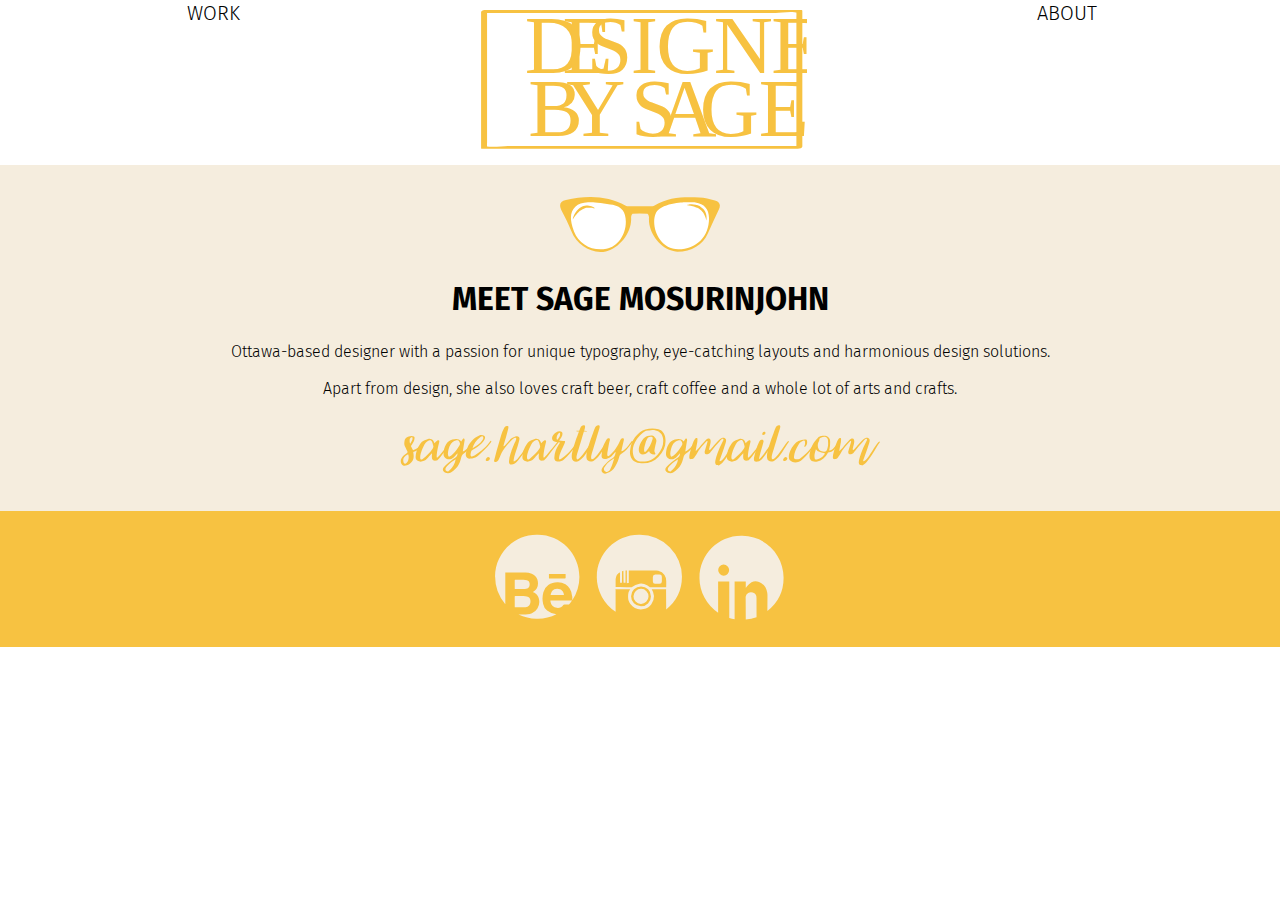
==== about.html @ d4b6d323 "Added about.html page" ====
<!DOCTYPE html>
<html lang="en-ca">
<head>
  <meta charset="utf-8">
  <title>Designed By Sage</title>
  <meta name="viewport" content="width=device-width,initial-scale=1">
  <link href="css/main.css" rel="stylesheet">
  <link href="css/grid.css" rel="stylesheet">
  <link href="https://fonts.googleapis.com/css?family=Fira+Sans:300,400" rel="stylesheet">
</head>
<body>

  <nav class="grid">
    <div class="unit xs-1 s-1-3 m-1-3 nav-link">
      <a href="index.html">WORK</a>
    </div>
    <div class="unit xs-1 s-1-3 m-1-3">
      <img class="title" src="images/logo-01.svg" alt="Designed by Sage">
    </div>
    <div class="unit xs-1 s-1-3 m-1-3 nav-link">
      <a href="about.html">ABOUT</a>
    </div>
  </nav>

  <main class="about-main">
    <img class="glasses" src="images/glasses-01.svg" alt="Glasses logo.">

    <div class="about-text">
      <h1>MEET SAGE MOSURINJOHN</h1>
      <p>Ottawa-based designer with a passion for unique typography, eye-catching layouts and harmonious design solutions.</p>
      <p>Apart from design, she also loves craft beer, craft coffee and a whole lot of arts and crafts.</p>
      <a href="mailto:sage.hartly@gmail.com"><img class="email" src="images/email.svg" alt="sage.hartly@gmail.com"></a>
    </div>

  </main>

<footer>
  <a href="https://www.behance.net/sagehartly"><img class="social" src="images/social-media-01.svg" alt="Behance"></a>
  <a href="https://instagram.com/sagehartly/"><img class="social"  src="images/social-media-02.svg" alt="Instagram"></a>
  <a href="https://ca.linkedin.com/in/sagemosurinjohn"><img class="social" src="images/social-media-03.svg" alt="LinkedIn"></a>
</footer>

</body>
</html>
---- css/main.css ----
@-moz-viewport { width: device-width; scale: 1; }
@-ms-viewport { width: device-width; scale: 1; }
@-o-viewport { width: device-width; scale: 1; }
@-webkit-viewport { width: device-width; scale: 1; }
@viewport { width: device-width; scale: 1; }

html {
  box-sizing: border-box;
  -moz-text-size-adjust: 100%;
  -ms-text-size-adjust: 100%;
  -webkit-text-size-adjust: 100%;
  text-size-adjust: 100%;

  font: normal 100%/1.3 sans-serif;
}

*, *::before, *::after {
  box-sizing: inherit;
}

body {
  margin: 0;
  font-family: 'Fira Sans', sans-serif;
  font-weight: 300;
}

main {
  background-color: #f5edde;
}

nav {
  text-align: center;
  background-color: #fff;
}

a {
  text-decoration: none;
  color: #000;
  text-align: center;
  font-size: 1.25em;
}

a:hover {
  color: #f7c241;
}

.nav-link {
  padding-top: auto;
  text-align: center;
}

.title {
  width: 80%;
  padding: 0.2em 0.2em 0.2em 0.5em;
}

footer {
  background-color: #f7c241;
  text-align: center;
  padding: 1em 2em;
}

.social {
  width: 25%;
}

@media only screen and (min-width: 25em) {

  .social {
    width: 15%;
  }

}

@media only screen and (min-width: 38em) {

  .social {
    width: 10%;
  }

}

@media only screen and (min-width: 60em) {

  .social {
    width: 8%;
    max-width: 5em;
  }

}

/*-----------------------ABOUT.HTML---------------------*/

.about-text {
  position: relative;
  text-align: center;
  margin: 0 2em;
}

.about-main {
  padding: 2em 0;
  text-align: center;
}

.glasses {
  width: 30%;
}

.email {
  width: 90%;
  display: block;
  margin: auto;
}

@media only screen and (min-width: 25em) {

  .glasses {
    width: 25%;
  }

  .email {
    width: 50%;
  }

}

@media only screen and (min-width: 60em) {

  .glasses {
    width: 20%;
    max-width: 10em;
  }

  .email {
    width: 40%;
    max-width: 30em;
  }

}
---- css/grid.css ----
/*
  Gridifier || Code released under the UNLICENSE
  https://gridifier.web-dev.tools/#xs,4,0,0,0;s,4,25,0,0;m,4,38,1,1;l,4,60,1,1
*/

.grid {
  margin: 0;
  padding: 0;
  letter-spacing: -0.31em;
  text-rendering: optimizespeed;
  display: -webkit-flex;
  -webkit-flex-flow: row wrap;
  display: -ms-flexbox;
  -ms-flex-flow: row wrap;
  display: flex;
  flex-flow: row wrap;
}

.grid-bottom {
  -webkit-align-items: flex-end;
  -ms-align-items: flex-end;
  align-items: flex-end;
}

.grid-middle {
  -webkit-align-items: center;
  -ms-align-items: center;
  align-items: center;
}

.grid-stretch {
  -webkit-align-items: stretch;
  -ms-align-items: stretch;
  align-items: stretch;
}

.opera-only :-o-prefocus,
.grid {
  word-spacing: -0.43em;
}

.unit {
  letter-spacing: normal;
  text-rendering: auto;
  vertical-align: top;
  word-spacing: normal;
  display: inline-block;
  visibility: visible;
}

.grid-bottom .unit {
  vertical-align: bottom;
}

.grid-middle .unit {
  vertical-align: middle;
}

[class*="unit-push-"],
[class*="unit-pull-"] {
  position: relative;
}

.unit-xs-hidden {
  display: none;
  visibility: hidden;
}

.unit-xs-centered {
  margin: 0 auto;
}

.unit-xs-1,
.xs-1 {
  display: block;
  visibility: visible;
  width: 100%;
}

.unit-xs-1-2,
.xs-1-2 {
  width: 50.0000%;
}

.unit-xs-1-3,
.xs-1-3 {
  width: 33.3333%;
}

.unit-xs-2-3,
.xs-2-3 {
  width: 66.6667%;
}

.unit-xs-1-4,
.xs-1-4 {
  width: 25.0000%;
}

.unit-xs-3-4,
.xs-3-4 {
  width: 75.0000%;
}

.unit-xs-1-2,
.xs-1-2,
.unit-xs-1-3,
.xs-1-3,
.unit-xs-2-3,
.xs-2-3,
.unit-xs-1-4,
.xs-1-4,
.unit-xs-3-4,
.xs-3-4 {
  display: inline-block;
  visibility: visible;
}

@media only screen and (min-width: 25em) {

  .unit-s-hidden {
    display: none;
    visibility: hidden;
  }

  .unit-s-centered {
    margin: 0 auto;
  }

  .unit-s-1,
  .s-1 {
    display: block;
    visibility: visible;
    width: 100%;
  }

  .unit-s-1-2,
  .s-1-2 {
    width: 50.0000%;
  }

  .unit-s-1-3,
  .s-1-3 {
    width: 33.3333%;
  }

  .unit-s-2-3,
  .s-2-3 {
    width: 66.6667%;
  }

  .unit-s-1-4,
  .s-1-4 {
    width: 25.0000%;
  }

  .unit-s-3-4,
  .s-3-4 {
    width: 75.0000%;
  }

  .unit-s-1-2,
  .s-1-2,
  .unit-s-1-3,
  .s-1-3,
  .unit-s-2-3,
  .s-2-3,
  .unit-s-1-4,
  .s-1-4,
  .unit-s-3-4,
  .s-3-4 {
    display: inline-block;
    visibility: visible;
  }

}

@media only screen and (min-width: 38em) {

  .unit-m-hidden {
    display: none;
    visibility: hidden;
  }

  .unit-m-centered {
    margin: 0 auto;
  }

  .unit-m-1,
  .m-1 {
    display: block;
    visibility: visible;
    width: 100%;
  }

  .unit-offset-m-0 {
    margin-left: 0;
  }

  .unit-push-m-0,
  .unit-pull-m-0 {
    left: 0;
  }

  .unit-m-1-2,
  .m-1-2 {
    width: 50.0000%;
  }

  .unit-offset-m-1-2 {
    margin-left: 50.0000%;
  }

  .unit-push-m-1-2 {
    left: 50.0000%;
  }

  .unit-pull-m-1-2 {
    left: -50.0000%;
  }

  .unit-m-1-3,
  .m-1-3 {
    width: 33.3333%;
  }

  .unit-offset-m-1-3 {
    margin-left: 33.3333%;
  }

  .unit-push-m-1-3 {
    left: 33.3333%;
  }

  .unit-pull-m-1-3 {
    left: -33.3333%;
  }

  .unit-m-2-3,
  .m-2-3 {
    width: 66.6667%;
  }

  .unit-offset-m-2-3 {
    margin-left: 66.6667%;
  }

  .unit-push-m-2-3 {
    left: 66.6667%;
  }

  .unit-pull-m-2-3 {
    left: -66.6667%;
  }

  .unit-m-1-4,
  .m-1-4 {
    width: 25.0000%;
  }

  .unit-offset-m-1-4 {
    margin-left: 25.0000%;
  }

  .unit-push-m-1-4 {
    left: 25.0000%;
  }

  .unit-pull-m-1-4 {
    left: -25.0000%;
  }

  .unit-m-3-4,
  .m-3-4 {
    width: 75.0000%;
  }

  .unit-offset-m-3-4 {
    margin-left: 75.0000%;
  }

  .unit-push-m-3-4 {
    left: 75.0000%;
  }

  .unit-pull-m-3-4 {
    left: -75.0000%;
  }

  .unit-m-1-2,
  .m-1-2,
  .unit-m-1-3,
  .m-1-3,
  .unit-m-2-3,
  .m-2-3,
  .unit-m-1-4,
  .m-1-4,
  .unit-m-3-4,
  .m-3-4 {
    display: inline-block;
    visibility: visible;
  }

}

@media only screen and (min-width: 60em) {

  .unit-l-hidden {
    display: none;
    visibility: hidden;
  }

  .unit-l-centered {
    margin: 0 auto;
  }

  .unit-l-1,
  .l-1 {
    display: block;
    visibility: visible;
    width: 100%;
  }

  .unit-offset-l-0 {
    margin-left: 0;
  }

  .unit-push-l-0,
  .unit-pull-l-0 {
    left: 0;
  }

  .unit-l-1-2,
  .l-1-2 {
    width: 50.0000%;
  }

  .unit-offset-l-1-2 {
    margin-left: 50.0000%;
  }

  .unit-push-l-1-2 {
    left: 50.0000%;
  }

  .unit-pull-l-1-2 {
    left: -50.0000%;
  }

  .unit-l-1-3,
  .l-1-3 {
    width: 33.3333%;
  }

  .unit-offset-l-1-3 {
    margin-left: 33.3333%;
  }

  .unit-push-l-1-3 {
    left: 33.3333%;
  }

  .unit-pull-l-1-3 {
    left: -33.3333%;
  }

  .unit-l-2-3,
  .l-2-3 {
    width: 66.6667%;
  }

  .unit-offset-l-2-3 {
    margin-left: 66.6667%;
  }

  .unit-push-l-2-3 {
    left: 66.6667%;
  }

  .unit-pull-l-2-3 {
    left: -66.6667%;
  }

  .unit-l-1-4,
  .l-1-4 {
    width: 25.0000%;
  }

  .unit-offset-l-1-4 {
    margin-left: 25.0000%;
  }

  .unit-push-l-1-4 {
    left: 25.0000%;
  }

  .unit-pull-l-1-4 {
    left: -25.0000%;
  }

  .unit-l-3-4,
  .l-3-4 {
    width: 75.0000%;
  }

  .unit-offset-l-3-4 {
    margin-left: 75.0000%;
  }

  .unit-push-l-3-4 {
    left: 75.0000%;
  }

  .unit-pull-l-3-4 {
    left: -75.0000%;
  }

  .unit-l-1-2,
  .l-1-2,
  .unit-l-1-3,
  .l-1-3,
  .unit-l-2-3,
  .l-2-3,
  .unit-l-1-4,
  .l-1-4,
  .unit-l-3-4,
  .l-3-4 {
    display: inline-block;
    visibility: visible;
  }

}

.unit-content-distribute {
  display: -ms-flexbox;
  display: -webkit-flex;
  display: flex;
  -ms-flex-direction: column;
  -webkit-flex-direction: column;
  flex-direction: column;
  -ms-flex-pack: justify;
  -webkit-justify-content: space-between;
  justify-content: space-between;
}

.content-fill {
  -ms-flex-grow: 2;
  -webkit-flex-grow: 2;
  flex-grow: 2;
  max-width: 100%; /* @bugfix: IE 10, 11 */
}

.content-shrink {
  -ms-align-self: center;
  -webkit-align-self: center;
  align-self: center;
}
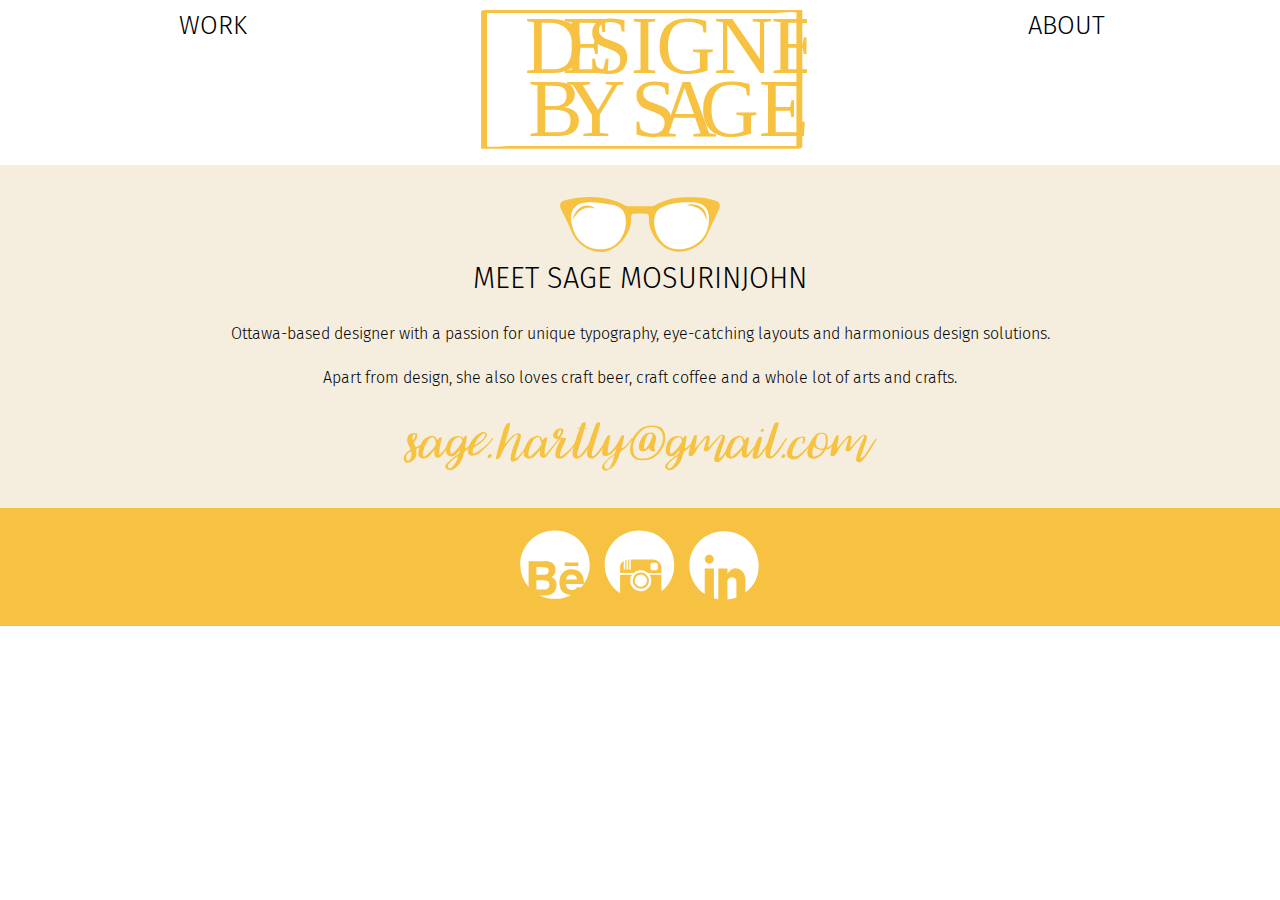
==== commit e1d236ac: "Added typographer, started rcmp.html" ====
--- a/about.html
+++ b/about.html
@@ -4,6 +4,7 @@
   <meta charset="utf-8">
   <title>Designed By Sage</title>
   <meta name="viewport" content="width=device-width,initial-scale=1">
+  <link href="css/type.css" rel="stylesheet">
   <link href="css/main.css" rel="stylesheet">
   <link href="css/grid.css" rel="stylesheet">
   <link href="https://fonts.googleapis.com/css?family=Fira+Sans:300,400" rel="stylesheet">
@@ -11,28 +12,30 @@
 <body>
 
   <nav class="grid">
-    <div class="unit xs-1 s-1-3 m-1-3 nav-link">
+    <div class="unit xs-1 s-1-3 m-1-3 nav-link peta">
       <a href="index.html">WORK</a>
     </div>
     <div class="unit xs-1 s-1-3 m-1-3">
-      <img class="title" src="images/logo-01.svg" alt="Designed by Sage">
+      <img class="title" src="images/logo.svg" alt="Designed by Sage">
     </div>
-    <div class="unit xs-1 s-1-3 m-1-3 nav-link">
+    <div class="unit xs-1 s-1-3 m-1-3 nav-link peta">
       <a href="about.html">ABOUT</a>
     </div>
   </nav>
 
-  <main class="about-main">
-    <img class="glasses" src="images/glasses-01.svg" alt="Glasses logo.">
+  <main>
+    <div class="about-main">
+      <img class="glasses" src="images/glasses.svg" alt="Glasses logo.">
 
-    <div class="about-text">
-      <h1>MEET SAGE MOSURINJOHN</h1>
-      <p>Ottawa-based designer with a passion for unique typography, eye-catching layouts and harmonious design solutions.</p>
-      <p>Apart from design, she also loves craft beer, craft coffee and a whole lot of arts and crafts.</p>
-      <a href="mailto:sage.hartly@gmail.com"><img class="email" src="images/email.svg" alt="sage.hartly@gmail.com"></a>
+      <div class="about-text">
+        <h1>MEET SAGE MOSURINJOHN</h1>
+        <p>Ottawa-based designer with a passion for unique typography, eye-catching layouts and harmonious design solutions.</p>
+        <p>Apart from design, she also loves craft beer, craft coffee and a whole lot of arts and crafts.</p>
+        <a href="mailto:sage.hartly@gmail.com"><img class="email" src="images/email.svg" alt="sage.hartly@gmail.com"></a>
+      </div>
     </div>
+  </main>
 
-  </main>
 
 <footer>
   <a href="https://www.behance.net/sagehartly"><img class="social" src="images/social-media-01.svg" alt="Behance"></a>
--- a/css/type.css
+++ b/css/type.css
@@ -0,0 +1,1064 @@
+/*
+  Typografier || Code released under the UNLICENSE
+  https://typografier.web-dev.tools/#0,100,1.3,1.067,0;38,110,1.4,1.125,1;60,120,1.5,1.125,1;90,130,1.5,1.125,1
+*/
+
+html {
+  font-size: 100%;
+  line-height: 1.3;
+}
+
+a {
+  background-color: transparent;
+  -webkit-text-decoration-skip: objects;
+}
+
+sub,
+sup {
+  font-size: 75%;
+  line-height: 1px;
+  position: relative;
+  vertical-align: baseline;
+}
+
+sup {
+  top: -0.5em;
+}
+
+sub {
+  bottom: -0.25em;
+}
+
+pre,
+code,
+kbd,
+samp {
+  font-size: 100%;
+}
+
+abbr[title] {
+  border-bottom: none;
+  text-decoration: underline;
+  text-decoration: underline dotted;
+}
+
+b,
+strong {
+  font-weight: bold;
+}
+
+dfn,
+caption {
+  font-style: italic;
+}
+
+hr {
+  border: 0;
+  border-top: 1px solid;
+  height: 0;
+}
+
+table {
+  border-collapse: collapse;
+  border-spacing: 0;
+  width: 100%;
+}
+
+th,
+td {
+  border-bottom: 1px solid;
+  text-align: left;
+  vertical-align: top;
+}
+
+thead th {
+  vertical-align: bottom;
+}
+
+.text-left {
+  text-align: left;
+}
+
+.text-right {
+  text-align: right;
+}
+
+.text-center {
+  text-align: center;
+}
+
+.normal {
+  font-weight: normal;
+  font-style: normal;
+}
+
+.not-bold {
+  font-weight: normal;
+}
+
+.not-italic {
+  font-style: normal;
+}
+
+.bold {
+  font-weight: bold;
+}
+
+.italic {
+  font-style: italic;
+}
+
+.text-upper {
+  text-transform: uppercase;
+}
+
+.text-lower {
+  text-transform: lowercase;
+}
+
+.wrapper {
+  margin-left: auto;
+  margin-right: auto;
+  max-width: 52em;
+}
+
+.max-length {
+  margin-left: auto;
+  margin-right: auto;
+  max-width: 36em;
+}
+
+h1,
+h2,
+h3,
+h4,
+h5,
+h6,
+p,
+ul,
+ol,
+dl,
+dd,
+figure,
+blockquote,
+details,
+hr,
+fieldset,
+pre,
+table {
+  margin: 0 0 1.3rem;
+}
+
+.yotta {
+  font-size: 1.5745rem;
+  line-height: 2.2750rem;
+}
+
+.zetta {
+  font-size: 1.4757rem;
+  line-height: 1.9500rem;
+}
+
+h1,
+.exa {
+  font-size: 1.3830rem;
+  line-height: 1.9500rem;
+}
+
+h2,
+.peta {
+  font-size: 1.2962rem;
+  line-height: 1.9500rem;
+}
+
+h3,
+.tera {
+  font-size: 1.2148rem;
+  line-height: 1.6250rem;
+}
+
+h4,
+.giga {
+  font-size: 1.1385rem;
+  line-height: 1.6250rem;
+}
+
+h5,
+.mega {
+  font-size: 1.0670rem;
+  line-height: 1.6250rem;
+}
+
+h6,
+.kilo,
+input,
+textarea {
+  font-size: 1.0000rem;
+  line-height: 1.3000rem;
+}
+
+small,
+.milli {
+  font-size: 0.9372rem;
+  line-height: 1.3000rem;
+}
+
+.micro {
+  font-size: 0.8784rem;
+  line-height: 1.3000rem;
+}
+
+ul {
+  padding-left: 1em;
+}
+
+ol {
+  padding-left: 1.6em;
+}
+
+.push {
+  margin-bottom: 1.3rem;
+}
+
+.push-none,
+.push-0 {
+  margin-bottom: 0;
+}
+
+.push-double,
+.push-2 {
+  margin-bottom: 2.6000rem;
+}
+
+.push-half,
+.push-1-2 {
+  margin-bottom: 0.6500rem;
+}
+
+.push-quarter,
+.push-1-4 {
+  margin-bottom: 0.3250rem;
+}
+
+.push-right-quarter,
+.push-r-1-4 {
+  margin-right: 0.3250rem;
+}
+
+.push-right-half,
+.push-r-1-2 {
+  margin-right: 0.6500rem;
+}
+
+.push-right,
+.push-r {
+  margin-right: 1.3rem;
+}
+
+.pad-top,
+.pad-t {
+  padding-top: 1.3rem;
+}
+
+.pad-bottom,
+.pad-b {
+  padding-bottom: 1.3rem;
+}
+
+.pad-top-double,
+.pad-t-2 {
+  padding-top: 2.6000rem;
+}
+
+.pad-bottom-double,
+.pad-b-2 {
+  padding-bottom: 2.6000rem;
+}
+
+.pad-top-half,
+.pad-t-1-2 {
+  padding-top: 0.6500rem;
+}
+
+.pad-bottom-half,
+.pad-b-1-2 {
+  padding-bottom: 0.6500rem;
+}
+
+.pad-top-quarter,
+.pad-t-1-4 {
+  padding-top: 0.3250rem;
+}
+
+.pad-bottom-quarter,
+.pad-b-1-4 {
+  padding-bottom: 0.3250rem;
+}
+
+.island {
+  padding: 1.3rem;
+}
+
+.island-double,
+.island-2 {
+  padding: 2.6000rem;
+}
+
+.island-half,
+.island-1-2 {
+  padding: 0.6500rem;
+}
+
+.island-quarter,
+.island-1-4,
+td,
+th,
+fieldset {
+  padding: 0.3250rem;
+}
+
+.gutter {
+  padding-left: 1.3rem;
+  padding-right: 1.3rem;
+}
+
+.gutter-double,
+.gutter-2 {
+  padding-left: 2.6000rem;
+  padding-right: 2.6000rem;
+}
+
+.gutter-half,
+.gutter-1-2 {
+  padding-left: 0.6500rem;
+  padding-right: 0.6500rem;
+}
+
+.gutter-quarter,
+.gutter-1-4 {
+  padding-left: 0.3250rem;
+  padding-right: 0.3250rem;
+}
+
+@media only screen and (min-width: 38em) {
+
+  html {
+    font-size: 110%;
+    line-height: 1.4;
+  }
+
+  h1,
+  h2,
+  h3,
+  h4,
+  h5,
+  h6,
+  p,
+  ul,
+  ol,
+  dl,
+  dd,
+  figure,
+  blockquote,
+  details,
+  hr,
+  fieldset,
+  pre,
+  table {
+    margin: 0 0 1.4rem;
+  }
+
+  .yotta {
+    font-size: 2.2807rem;
+    line-height: 3.1500rem;
+  }
+
+  .zetta {
+    font-size: 2.0273rem;
+    line-height: 2.8000rem;
+  }
+
+  h1,
+  .exa {
+    font-size: 1.8020rem;
+    line-height: 2.4500rem;
+  }
+
+  h2,
+  .peta {
+    font-size: 1.6018rem;
+    line-height: 2.1000rem;
+  }
+
+  h3,
+  .tera {
+    font-size: 1.4238rem;
+    line-height: 2.1000rem;
+  }
+
+  h4,
+  .giga {
+    font-size: 1.2656rem;
+    line-height: 1.7500rem;
+  }
+
+  h5,
+  .mega {
+    font-size: 1.1250rem;
+    line-height: 1.7500rem;
+  }
+
+  h6,
+  .kilo,
+  input,
+  textarea {
+    font-size: 1.0000rem;
+    line-height: 1.4000rem;
+  }
+
+  small,
+  .milli {
+    font-size: 0.8889rem;
+    line-height: 1.4000rem;
+  }
+
+  .micro {
+    font-size: 0.7901rem;
+    line-height: 1.4000rem;
+  }
+
+  ul,
+  ol {
+    padding-left: 0;
+  }
+
+  ul ul,
+  ol ul {
+    padding-left: 1em;
+  }
+
+  ol ol,
+  ul ol {
+    padding-left: 1.6em;
+  }
+
+  .hang-punc {
+    float: left;
+    margin-left: -1.4em;
+    text-align: right;
+    width: 1.3em;
+  }
+
+  table {
+    margin-left: -0.3500rem;
+    margin-right: -0.3500rem;
+    width: calc(100% + 0.3500rem + 0.3500rem);
+  }
+
+  .push {
+    margin-bottom: 1.4rem;
+  }
+
+  .push-none,
+  .push-0 {
+    margin-bottom: 0;
+  }
+
+  .push-double,
+  .push-2 {
+    margin-bottom: 2.8000rem;
+  }
+
+  .push-half,
+  .push-1-2 {
+    margin-bottom: 0.7000rem;
+  }
+
+  .push-quarter,
+  .push-1-4 {
+    margin-bottom: 0.3500rem;
+  }
+
+  .push-right-quarter,
+  .push-r-1-4 {
+    margin-right: 0.3500rem;
+  }
+
+  .push-right-half,
+  .push-r-1-2 {
+    margin-right: 0.7000rem;
+  }
+
+  .push-right,
+  .push-r {
+    margin-right: 1.4rem;
+  }
+
+  .pad-top,
+  .pad-t {
+    padding-top: 1.4rem;
+  }
+
+  .pad-bottom,
+  .pad-b {
+    padding-bottom: 1.4rem;
+  }
+
+  .pad-top-double,
+  .pad-t-2 {
+    padding-top: 2.8000rem;
+  }
+
+  .pad-bottom-double,
+  .pad-b-2 {
+    padding-bottom: 2.8000rem;
+  }
+
+  .pad-top-half,
+  .pad-t-1-2 {
+    padding-top: 0.7000rem;
+  }
+
+  .pad-bottom-half,
+  .pad-b-1-2 {
+    padding-bottom: 0.7000rem;
+  }
+
+  .pad-top-quarter,
+  .pad-t-1-4 {
+    padding-top: 0.3500rem;
+  }
+
+  .pad-bottom-quarter,
+  .pad-b-1-4 {
+    padding-bottom: 0.3500rem;
+  }
+
+  .island {
+    padding: 1.4rem;
+  }
+
+  .island-double,
+  .island-2 {
+    padding: 2.8000rem;
+  }
+
+  .island-half,
+  .island-1-2 {
+    padding: 0.7000rem;
+  }
+
+  .island-quarter,
+  .island-1-4,
+  td,
+  th,
+  fieldset {
+    padding: 0.3500rem;
+  }
+
+  .gutter {
+    padding-left: 1.4rem;
+    padding-right: 1.4rem;
+  }
+
+  .gutter-double,
+  .gutter-2 {
+    padding-left: 2.8000rem;
+    padding-right: 2.8000rem;
+  }
+
+  .gutter-half,
+  .gutter-1-2 {
+    padding-left: 0.7000rem;
+    padding-right: 0.7000rem;
+  }
+
+  .gutter-quarter,
+  .gutter-1-4 {
+    padding-left: 0.3500rem;
+    padding-right: 0.3500rem;
+  }
+
+}
+
+@media only screen and (min-width: 60em) {
+
+  html {
+    font-size: 120%;
+    line-height: 1.5;
+  }
+
+  h1,
+  h2,
+  h3,
+  h4,
+  h5,
+  h6,
+  p,
+  ul,
+  ol,
+  dl,
+  dd,
+  figure,
+  blockquote,
+  details,
+  hr,
+  fieldset,
+  pre,
+  table {
+    margin: 0 0 1.5rem;
+  }
+
+  .yotta {
+    font-size: 2.2807rem;
+    line-height: 3.0000rem;
+  }
+
+  .zetta {
+    font-size: 2.0273rem;
+    line-height: 3.0000rem;
+  }
+
+  h1,
+  .exa {
+    font-size: 1.8020rem;
+    line-height: 2.6250rem;
+  }
+
+  h2,
+  .peta {
+    font-size: 1.6018rem;
+    line-height: 2.2500rem;
+  }
+
+  h3,
+  .tera {
+    font-size: 1.4238rem;
+    line-height: 1.8750rem;
+  }
+
+  h4,
+  .giga {
+    font-size: 1.2656rem;
+    line-height: 1.8750rem;
+  }
+
+  h5,
+  .mega {
+    font-size: 1.1250rem;
+    line-height: 1.5000rem;
+  }
+
+  h6,
+  .kilo,
+  input,
+  textarea {
+    font-size: 1.0000rem;
+    line-height: 1.5000rem;
+  }
+
+  small,
+  .milli {
+    font-size: 0.8889rem;
+    line-height: 1.5000rem;
+  }
+
+  .micro {
+    font-size: 0.7901rem;
+    line-height: 1.5000rem;
+  }
+
+  ul,
+  ol {
+    padding-left: 0;
+  }
+
+  ul ul,
+  ol ul {
+    padding-left: 1em;
+  }
+
+  ol ol,
+  ul ol {
+    padding-left: 1.6em;
+  }
+
+  .hang-punc {
+    float: left;
+    margin-left: -1.4em;
+    text-align: right;
+    width: 1.3em;
+  }
+
+  table {
+    margin-left: -0.3750rem;
+    margin-right: -0.3750rem;
+    width: calc(100% + 0.3750rem + 0.3750rem);
+  }
+
+  .push {
+    margin-bottom: 1.5rem;
+  }
+
+  .push-none,
+  .push-0 {
+    margin-bottom: 0;
+  }
+
+  .push-double,
+  .push-2 {
+    margin-bottom: 3.0000rem;
+  }
+
+  .push-half,
+  .push-1-2 {
+    margin-bottom: 0.7500rem;
+  }
+
+  .push-quarter,
+  .push-1-4 {
+    margin-bottom: 0.3750rem;
+  }
+
+  .push-right-quarter,
+  .push-r-1-4 {
+    margin-right: 0.3750rem;
+  }
+
+  .push-right-half,
+  .push-r-1-2 {
+    margin-right: 0.7500rem;
+  }
+
+  .push-right,
+  .push-r {
+    margin-right: 1.5rem;
+  }
+
+  .pad-top,
+  .pad-t {
+    padding-top: 1.5rem;
+  }
+
+  .pad-bottom,
+  .pad-b {
+    padding-bottom: 1.5rem;
+  }
+
+  .pad-top-double,
+  .pad-t-2 {
+    padding-top: 3.0000rem;
+  }
+
+  .pad-bottom-double,
+  .pad-b-2 {
+    padding-bottom: 3.0000rem;
+  }
+
+  .pad-top-half,
+  .pad-t-1-2 {
+    padding-top: 0.7500rem;
+  }
+
+  .pad-bottom-half,
+  .pad-b-1-2 {
+    padding-bottom: 0.7500rem;
+  }
+
+  .pad-top-quarter,
+  .pad-t-1-4 {
+    padding-top: 0.3750rem;
+  }
+
+  .pad-bottom-quarter,
+  .pad-b-1-4 {
+    padding-bottom: 0.3750rem;
+  }
+
+  .island {
+    padding: 1.5rem;
+  }
+
+  .island-double,
+  .island-2 {
+    padding: 3.0000rem;
+  }
+
+  .island-half,
+  .island-1-2 {
+    padding: 0.7500rem;
+  }
+
+  .island-quarter,
+  .island-1-4,
+  td,
+  th,
+  fieldset {
+    padding: 0.3750rem;
+  }
+
+  .gutter {
+    padding-left: 1.5rem;
+    padding-right: 1.5rem;
+  }
+
+  .gutter-double,
+  .gutter-2 {
+    padding-left: 3.0000rem;
+    padding-right: 3.0000rem;
+  }
+
+  .gutter-half,
+  .gutter-1-2 {
+    padding-left: 0.7500rem;
+    padding-right: 0.7500rem;
+  }
+
+  .gutter-quarter,
+  .gutter-1-4 {
+    padding-left: 0.3750rem;
+    padding-right: 0.3750rem;
+  }
+
+}
+
+@media only screen and (min-width: 90em) {
+
+  html {
+    font-size: 130%;
+    line-height: 1.5;
+  }
+
+  h1,
+  h2,
+  h3,
+  h4,
+  h5,
+  h6,
+  p,
+  ul,
+  ol,
+  dl,
+  dd,
+  figure,
+  blockquote,
+  details,
+  hr,
+  fieldset,
+  pre,
+  table {
+    margin: 0 0 1.5rem;
+  }
+
+  .yotta {
+    font-size: 2.2807rem;
+    line-height: 3.0000rem;
+  }
+
+  .zetta {
+    font-size: 2.0273rem;
+    line-height: 3.0000rem;
+  }
+
+  h1,
+  .exa {
+    font-size: 1.8020rem;
+    line-height: 2.6250rem;
+  }
+
+  h2,
+  .peta {
+    font-size: 1.6018rem;
+    line-height: 2.2500rem;
+  }
+
+  h3,
+  .tera {
+    font-size: 1.4238rem;
+    line-height: 1.8750rem;
+  }
+
+  h4,
+  .giga {
+    font-size: 1.2656rem;
+    line-height: 1.8750rem;
+  }
+
+  h5,
+  .mega {
+    font-size: 1.1250rem;
+    line-height: 1.5000rem;
+  }
+
+  h6,
+  .kilo,
+  input,
+  textarea {
+    font-size: 1.0000rem;
+    line-height: 1.5000rem;
+  }
+
+  small,
+  .milli {
+    font-size: 0.8889rem;
+    line-height: 1.5000rem;
+  }
+
+  .micro {
+    font-size: 0.7901rem;
+    line-height: 1.5000rem;
+  }
+
+  ul,
+  ol {
+    padding-left: 0;
+  }
+
+  ul ul,
+  ol ul {
+    padding-left: 1em;
+  }
+
+  ol ol,
+  ul ol {
+    padding-left: 1.6em;
+  }
+
+  .hang-punc {
+    float: left;
+    margin-left: -1.4em;
+    text-align: right;
+    width: 1.3em;
+  }
+
+  table {
+    margin-left: -0.3750rem;
+    margin-right: -0.3750rem;
+    width: calc(100% + 0.3750rem + 0.3750rem);
+  }
+
+  .push {
+    margin-bottom: 1.5rem;
+  }
+
+  .push-none,
+  .push-0 {
+    margin-bottom: 0;
+  }
+
+  .push-double,
+  .push-2 {
+    margin-bottom: 3.0000rem;
+  }
+
+  .push-half,
+  .push-1-2 {
+    margin-bottom: 0.7500rem;
+  }
+
+  .push-quarter,
+  .push-1-4 {
+    margin-bottom: 0.3750rem;
+  }
+
+  .push-right-quarter,
+  .push-r-1-4 {
+    margin-right: 0.3750rem;
+  }
+
+  .push-right-half,
+  .push-r-1-2 {
+    margin-right: 0.7500rem;
+  }
+
+  .push-right,
+  .push-r {
+    margin-right: 1.5rem;
+  }
+
+  .pad-top,
+  .pad-t {
+    padding-top: 1.5rem;
+  }
+
+  .pad-bottom,
+  .pad-b {
+    padding-bottom: 1.5rem;
+  }
+
+  .pad-top-double,
+  .pad-t-2 {
+    padding-top: 3.0000rem;
+  }
+
+  .pad-bottom-double,
+  .pad-b-2 {
+    padding-bottom: 3.0000rem;
+  }
+
+  .pad-top-half,
+  .pad-t-1-2 {
+    padding-top: 0.7500rem;
+  }
+
+  .pad-bottom-half,
+  .pad-b-1-2 {
+    padding-bottom: 0.7500rem;
+  }
+
+  .pad-top-quarter,
+  .pad-t-1-4 {
+    padding-top: 0.3750rem;
+  }
+
+  .pad-bottom-quarter,
+  .pad-b-1-4 {
+    padding-bottom: 0.3750rem;
+  }
+
+  .island {
+    padding: 1.5rem;
+  }
+
+  .island-double,
+  .island-2 {
+    padding: 3.0000rem;
+  }
+
+  .island-half,
+  .island-1-2 {
+    padding: 0.7500rem;
+  }
+
+  .island-quarter,
+  .island-1-4,
+  td,
+  th,
+  fieldset {
+    padding: 0.3750rem;
+  }
+
+  .gutter {
+    padding-left: 1.5rem;
+    padding-right: 1.5rem;
+  }
+
+  .gutter-double,
+  .gutter-2 {
+    padding-left: 3.0000rem;
+    padding-right: 3.0000rem;
+  }
+
+  .gutter-half,
+  .gutter-1-2 {
+    padding-left: 0.7500rem;
+    padding-right: 0.7500rem;
+  }
+
+  .gutter-quarter,
+  .gutter-1-4 {
+    padding-left: 0.3750rem;
+    padding-right: 0.3750rem;
+  }
+
+}
--- a/css/main.css
+++ b/css/main.css
@@ -20,6 +20,9 @@
 
 body {
   margin: 0;
+}
+
+body, h1, h2 {
   font-family: 'Fira Sans', sans-serif;
   font-weight: 300;
 }
@@ -37,7 +40,6 @@
   text-decoration: none;
   color: #000;
   text-align: center;
-  font-size: 1.25em;
 }
 
 a:hover {
@@ -45,8 +47,7 @@
 }
 
 .nav-link {
-  padding-top: auto;
-  text-align: center;
+  padding-top: 0.5rem;
 }
 
 .title {
@@ -58,6 +59,10 @@
   background-color: #f7c241;
   text-align: center;
   padding: 1em 2em;
+}
+
+svg:hover {
+  fill: #f5edde;
 }
 
 .social {
@@ -137,3 +142,20 @@
   }
 
 }
+
+/*----------------------- ITEM PAGES ---------------------*/
+
+.img-flex {
+  display: block;
+  width: 100%;
+}
+
+.page {
+  max-width: 70em;
+}
+
+@media only screen and (min-width: 60em) {
+
+
+
+}
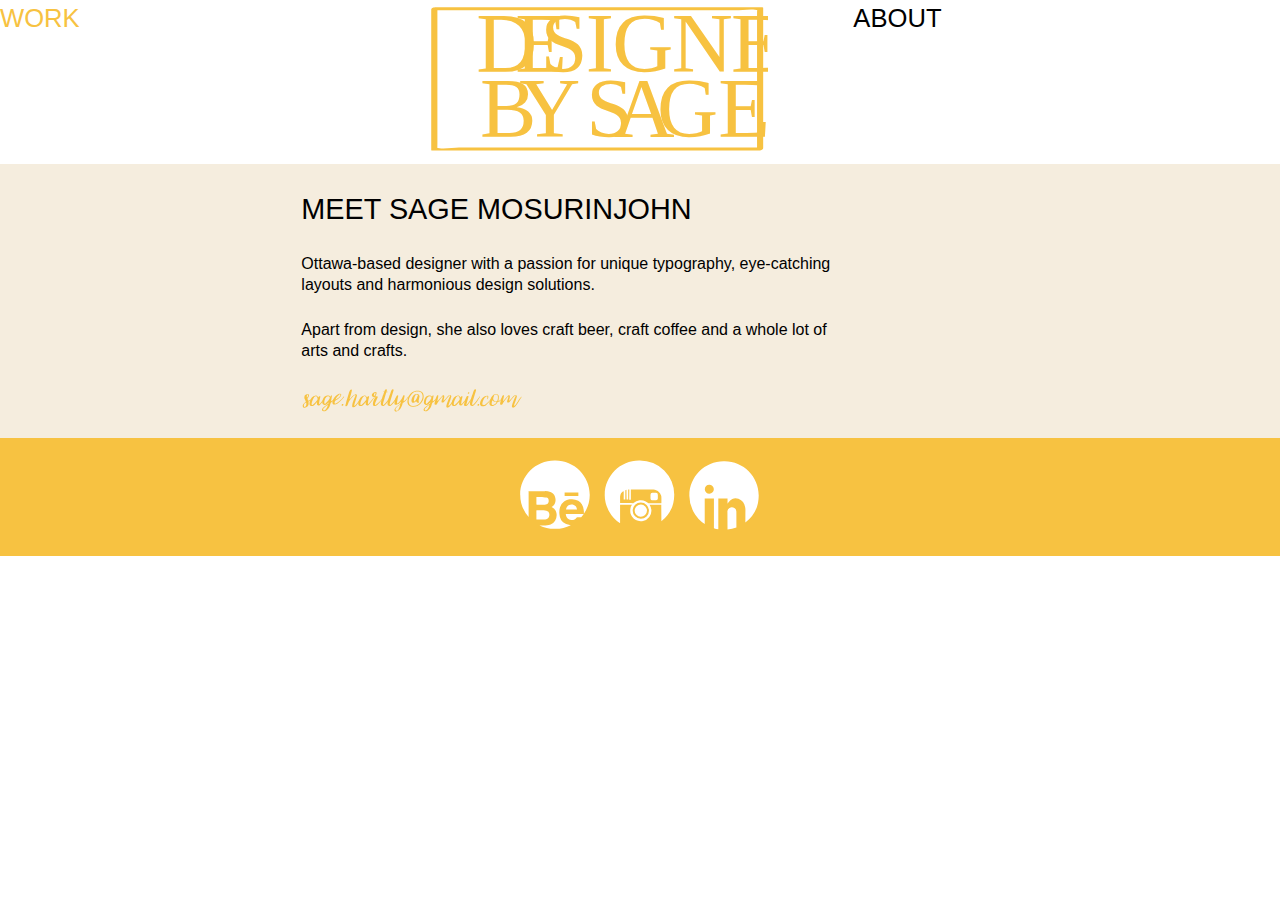
==== commit aaf78949: "changed nav" ====
--- a/about.html
+++ b/about.html
@@ -23,11 +23,12 @@
     </div>
   </nav>
 
-  <main>
-    <div class="about-main">
-      <img class="glasses" src="images/glasses.svg" alt="Glasses logo.">
-
-      <div class="about-text">
+  <main class="about-main island">
+    <div class="grid wrapper">
+      <div class="unit xs-1 s-1-3 gutter">
+      
+      </div>
+      <div class="unit xs-1 s-2-3">
         <h1>MEET SAGE MOSURINJOHN</h1>
         <p>Ottawa-based designer with a passion for unique typography, eye-catching layouts and harmonious design solutions.</p>
         <p>Apart from design, she also loves craft beer, craft coffee and a whole lot of arts and crafts.</p>
@@ -36,12 +37,11 @@
     </div>
   </main>
 
-
-<footer>
-  <a href="https://www.behance.net/sagehartly"><img class="social" src="images/social-media-01.svg" alt="Behance"></a>
-  <a href="https://instagram.com/sagehartly/"><img class="social"  src="images/social-media-02.svg" alt="Instagram"></a>
-  <a href="https://ca.linkedin.com/in/sagemosurinjohn"><img class="social" src="images/social-media-03.svg" alt="LinkedIn"></a>
-</footer>
+  <footer>
+    <a href="https://www.behance.net/sagehartly"><img class="social" src="images/social-media-01.svg" alt="Behance"></a>
+    <a href="https://instagram.com/sagehartly/"><img class="social"  src="images/social-media-02.svg" alt="Instagram"></a>
+    <a href="https://ca.linkedin.com/in/sagemosurinjohn"><img class="social" src="images/social-media-03.svg" alt="LinkedIn"></a>
+  </footer>
 
 </body>
 </html>
--- a/css/main.css
+++ b/css/main.css
@@ -22,9 +22,9 @@
   margin: 0;
 }
 
-body, h1, h2 {
-  font-family: 'Fira Sans', sans-serif;
-  font-weight: 300;
+body, a, h1, h2 {
+  font-family: 'Raleway', sans-serif;
+  font-weight: 200;
 }
 
 main {
@@ -32,27 +32,22 @@
 }
 
 nav {
-  text-align: center;
   background-color: #fff;
 }
 
-a {
+nav a {
   text-decoration: none;
   color: #000;
-  text-align: center;
+  display: inline-block;
 }
 
 a:hover {
   color: #f7c241;
 }
 
-.nav-link {
-  padding-top: 0.5rem;
-}
-
 .title {
   width: 80%;
-  padding: 0.2em 0.2em 0.2em 0.5em;
+  max-width: 30em;
 }
 
 footer {
@@ -61,7 +56,7 @@
   padding: 1em 2em;
 }
 
-svg:hover {
+.icon:hover {
   fill: #f5edde;
 }
 
@@ -99,29 +94,22 @@
 .about-text {
   position: relative;
   text-align: center;
-  margin: 0 2em;
 }
 
 .about-main {
-  padding: 2em 0;
-  text-align: center;
+  text-align: left;
 }
 
 .glasses {
-  width: 30%;
+  width: 100%;
 }
 
 .email {
   width: 90%;
   display: block;
-  margin: auto;
 }
 
 @media only screen and (min-width: 25em) {
-
-  .glasses {
-    width: 25%;
-  }
 
   .email {
     width: 50%;
@@ -130,11 +118,6 @@
 }
 
 @media only screen and (min-width: 60em) {
-
-  .glasses {
-    width: 20%;
-    max-width: 10em;
-  }
 
   .email {
     width: 40%;
@@ -153,9 +136,3 @@
 .page {
   max-width: 70em;
 }
-
-@media only screen and (min-width: 60em) {
-
-
-
-}
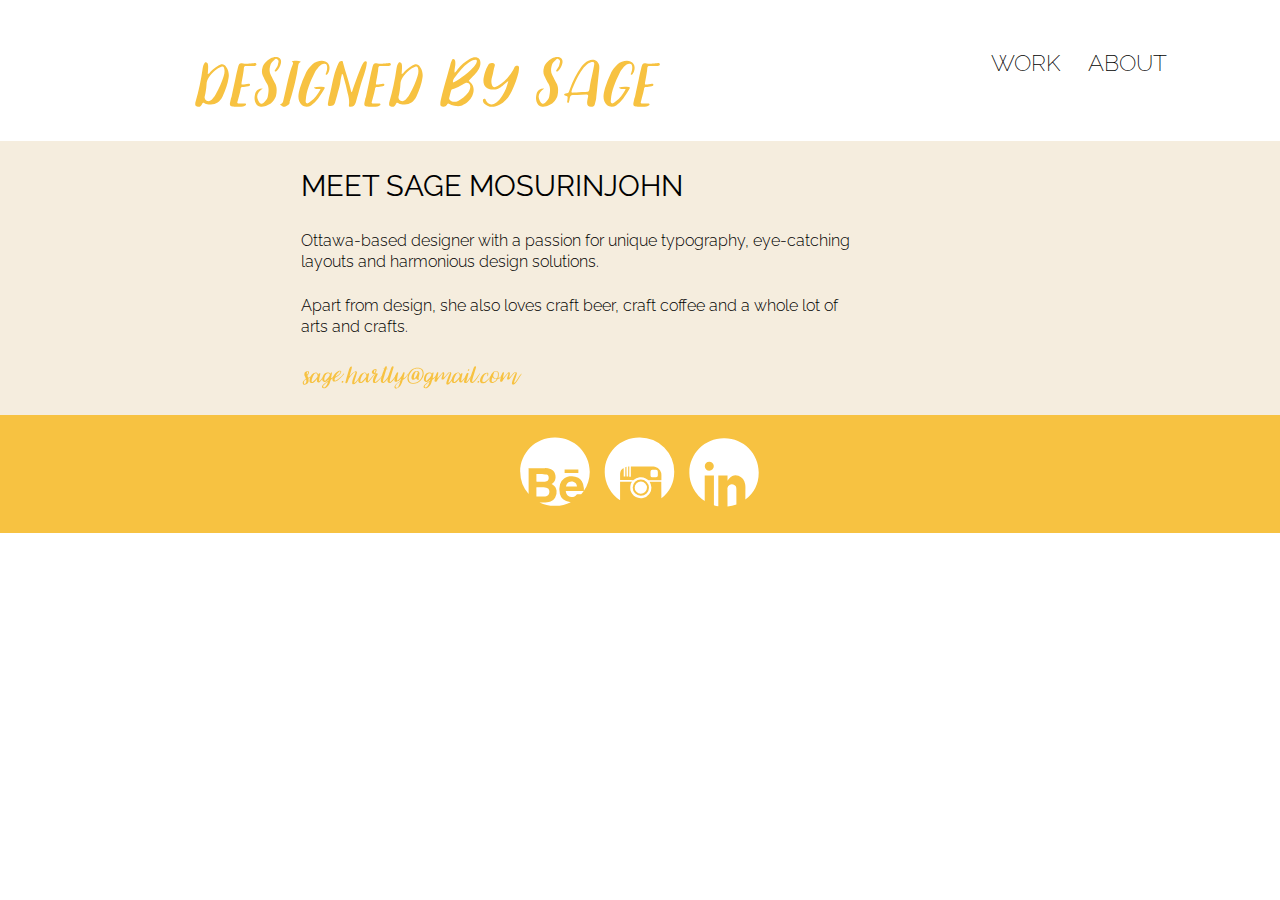
==== commit 7ec73cdb: "Finished nav" ====
--- a/about.html
+++ b/about.html
@@ -7,26 +7,27 @@
   <link href="css/type.css" rel="stylesheet">
   <link href="css/main.css" rel="stylesheet">
   <link href="css/grid.css" rel="stylesheet">
-  <link href="https://fonts.googleapis.com/css?family=Fira+Sans:300,400" rel="stylesheet">
+  <link href="https://fonts.googleapis.com/css?family=Raleway:200,300,400" rel="stylesheet">
 </head>
+
 <body>
 
-  <nav class="grid">
-    <div class="unit xs-1 s-1-3 m-1-3 nav-link peta">
-      <a href="index.html">WORK</a>
-    </div>
-    <div class="unit xs-1 s-1-3 m-1-3">
-      <img class="title" src="images/logo.svg" alt="Designed by Sage">
-    </div>
-    <div class="unit xs-1 s-1-3 m-1-3 nav-link peta">
-      <a href="about.html">ABOUT</a>
+  <nav>
+    <div class="grid pad-t">
+      <div class="unit xs-1 s-1 m-2-3 gutter">
+        <img class="title" src="images/title.svg" alt="Designed by Sage">
+      </div>
+      <div class="unit xs-1 s-1 m-1-3 nav-links">
+        <a class="tera gutter nav-links" href="index.html">WORK</a>
+        <a class="tera nav-links"  href="about.html">ABOUT</a>
+      </div>
     </div>
   </nav>
 
   <main class="about-main island">
     <div class="grid wrapper">
       <div class="unit xs-1 s-1-3 gutter">
-      
+
       </div>
       <div class="unit xs-1 s-2-3">
         <h1>MEET SAGE MOSURINJOHN</h1>
--- a/css/main.css
+++ b/css/main.css
@@ -19,12 +19,9 @@
 }
 
 body {
+  font-family: 'Raleway', sans-serif;
+  font-weight: 300;
   margin: 0;
-}
-
-body, a, h1, h2 {
-  font-family: 'Raleway', sans-serif;
-  font-weight: 200;
 }
 
 main {
@@ -33,12 +30,14 @@
 
 nav {
   background-color: #fff;
+  text-align: center;
+  padding: 3em 0 1em 0;
 }
 
 nav a {
   text-decoration: none;
   color: #000;
-  display: inline-block;
+  font-weight: 200;
 }
 
 a:hover {
@@ -72,7 +71,7 @@
 
 }
 
-@media only screen and (min-width: 38em) {
+@media only screen and (min-width: 39em) {
 
   .social {
     width: 10%;
@@ -133,6 +132,14 @@
   width: 100%;
 }
 
-.page {
-  max-width: 70em;
+h1 {
+  font-weight: 400;
 }
+
+h2 {
+  font-weight: 200;
+}
+
+hr {
+  color: #f7c241;
+}
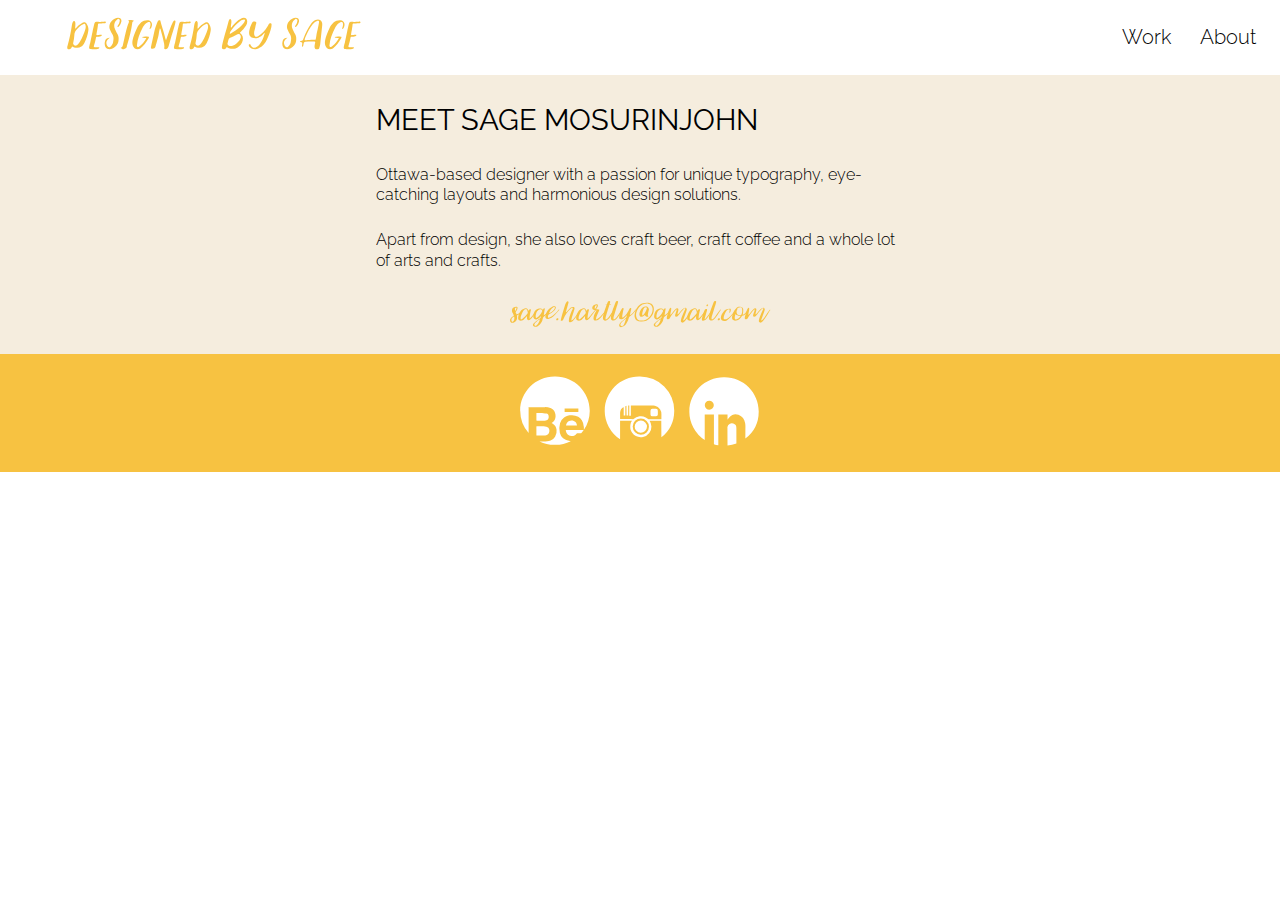
==== commit 8c4525ab: "Changed header completely" ====
--- a/about.html
+++ b/about.html
@@ -12,29 +12,24 @@
 
 <body>
 
-  <nav>
-    <div class="grid pad-t">
-      <div class="unit xs-1 s-1 m-2-3 gutter">
+  <header class="grid grid-middle masthead text-center" id="top">
+      <div class="unit gutter xs-1 s-1 m-1-3 l-1-3 pad-t-1-2 pad-b-1-2">
         <img class="title" src="images/title.svg" alt="Designed by Sage">
       </div>
-      <div class="unit xs-1 s-1 m-1-3 nav-links">
-        <a class="tera gutter nav-links" href="index.html">WORK</a>
-        <a class="tera nav-links"  href="about.html">ABOUT</a>
-      </div>
-    </div>
-  </nav>
+      <nav class="unit gutter-1-2 xs-1 s-1 m-2-3 l-2-3 pad-t-1-2 pad-b-1-2">
+        <ul class="nav giga push-0">
+          <li><a class="island-1-2 current" href="index.html">Work</a></li>
+          <li><a class="island-1-2" href="about.html">About</a></li>
+        </ul>
+      </nav>
+    </header>
 
-  <main class="about-main island">
-    <div class="grid wrapper">
-      <div class="unit xs-1 s-1-3 gutter">
-
-      </div>
-      <div class="unit xs-1 s-2-3">
-        <h1>MEET SAGE MOSURINJOHN</h1>
-        <p>Ottawa-based designer with a passion for unique typography, eye-catching layouts and harmonious design solutions.</p>
-        <p>Apart from design, she also loves craft beer, craft coffee and a whole lot of arts and crafts.</p>
-        <a href="mailto:sage.hartly@gmail.com"><img class="email" src="images/email.svg" alt="sage.hartly@gmail.com"></a>
-      </div>
+  <main>
+    <div class="max-length island">
+      <h1>MEET SAGE MOSURINJOHN</h1>
+      <p>Ottawa-based designer with a passion for unique typography, eye-catching layouts and harmonious design solutions.</p>
+      <p>Apart from design, she also loves craft beer, craft coffee and a whole lot of arts and crafts.</p>
+      <a href="mailto:sage.hartly@gmail.com"><img class="email" src="images/email.svg" alt="sage@designedbysage.ca"></a>
     </div>
   </main>
 
--- a/css/main.css
+++ b/css/main.css
@@ -28,26 +28,52 @@
   background-color: #f5edde;
 }
 
+/*-----------------------NAV---------------------*/
+
 nav {
   background-color: #fff;
-  text-align: center;
-  padding: 3em 0 1em 0;
 }
 
 nav a {
   text-decoration: none;
   color: #000;
-  font-weight: 200;
+  font-weight: 300;
+  padding: 0;
+  list-style-type: none;
 }
 
-a:hover {
+nav a:hover {
   color: #f7c241;
+}
+
+.nav li {
+  display: inline-block;
 }
 
 .title {
   width: 80%;
   max-width: 30em;
 }
+
+@media only screen and (min-width: 38em) {
+
+  .logo {
+    text-align: left;
+  }
+
+  .nav {
+    text-align: right;
+  }
+
+}
+
+/*-----------------------HOME PAGE---------------------*/
+
+.portfolio {
+  padding: 3em;
+}
+
+/*-----------------------FOOTER---------------------*/
 
 footer {
   background-color: #f7c241;
@@ -86,32 +112,38 @@
     max-width: 5em;
   }
 
+  .portfolio {
+    padding-left: 8em;
+    padding-right: 8em;
+  }
+
+}
+
+@media only screen and (min-width: 90em) {
+
+  .portfolio {
+    padding-left: 24em;
+    padding-right: 24em;
+  }
+
 }
 
 /*-----------------------ABOUT.HTML---------------------*/
 
 .about-text {
-  position: relative;
   text-align: center;
 }
 
-.about-main {
-  text-align: left;
-}
-
-.glasses {
-  width: 100%;
-}
-
 .email {
-  width: 90%;
+  width: 80%;
   display: block;
+  margin: auto;
 }
 
 @media only screen and (min-width: 25em) {
 
   .email {
-    width: 50%;
+    width: 60%;
   }
 
 }
@@ -119,7 +151,7 @@
 @media only screen and (min-width: 60em) {
 
   .email {
-    width: 40%;
+    width: 50%;
     max-width: 30em;
   }
 
@@ -130,6 +162,11 @@
 .img-flex {
   display: block;
   width: 100%;
+}
+
+.item-page {
+  padding-left: 10%;
+  padding-right: 3em;
 }
 
 h1 {
